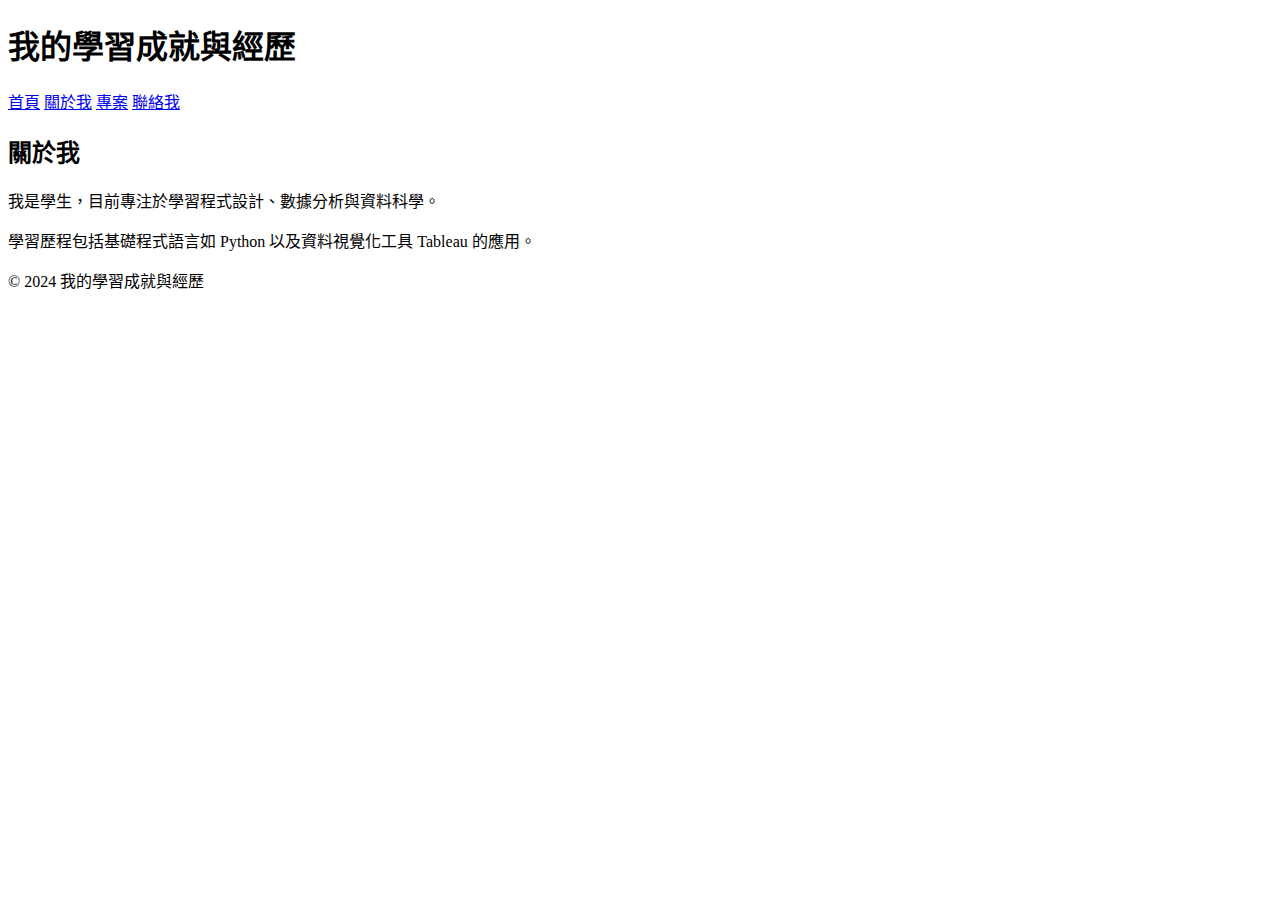
==== about.html @ 9af56048 "關於我" ====
<!DOCTYPE html>
<html lang="zh-TW">
<head>
    <meta charset="UTF-8">
    <meta name="viewport" content="width=device-width, initial-scale=1.0">
    <title>關於我</title>
    <link rel="stylesheet" href="styles.css">
</head>
<body>
    <header>
        <h1>我的學習成就與經歷</h1>
        <nav>
            <a href="index.html">首頁</a>
            <a href="about.html">關於我</a>
            <a href="projects.html">專案</a>
            <a href="contact.html">聯絡我</a>
        </nav>
    </header>
    <main>
        <h2>關於我</h2>
        <p>我是學生，目前專注於學習程式設計、數據分析與資料科學。</p>
        <p>學習歷程包括基礎程式語言如 Python 以及資料視覺化工具 Tableau 的應用。</p>
    </main>
    <footer>
        <p>© 2024 我的學習成就與經歷</p>
    </footer>
</body>
</html>
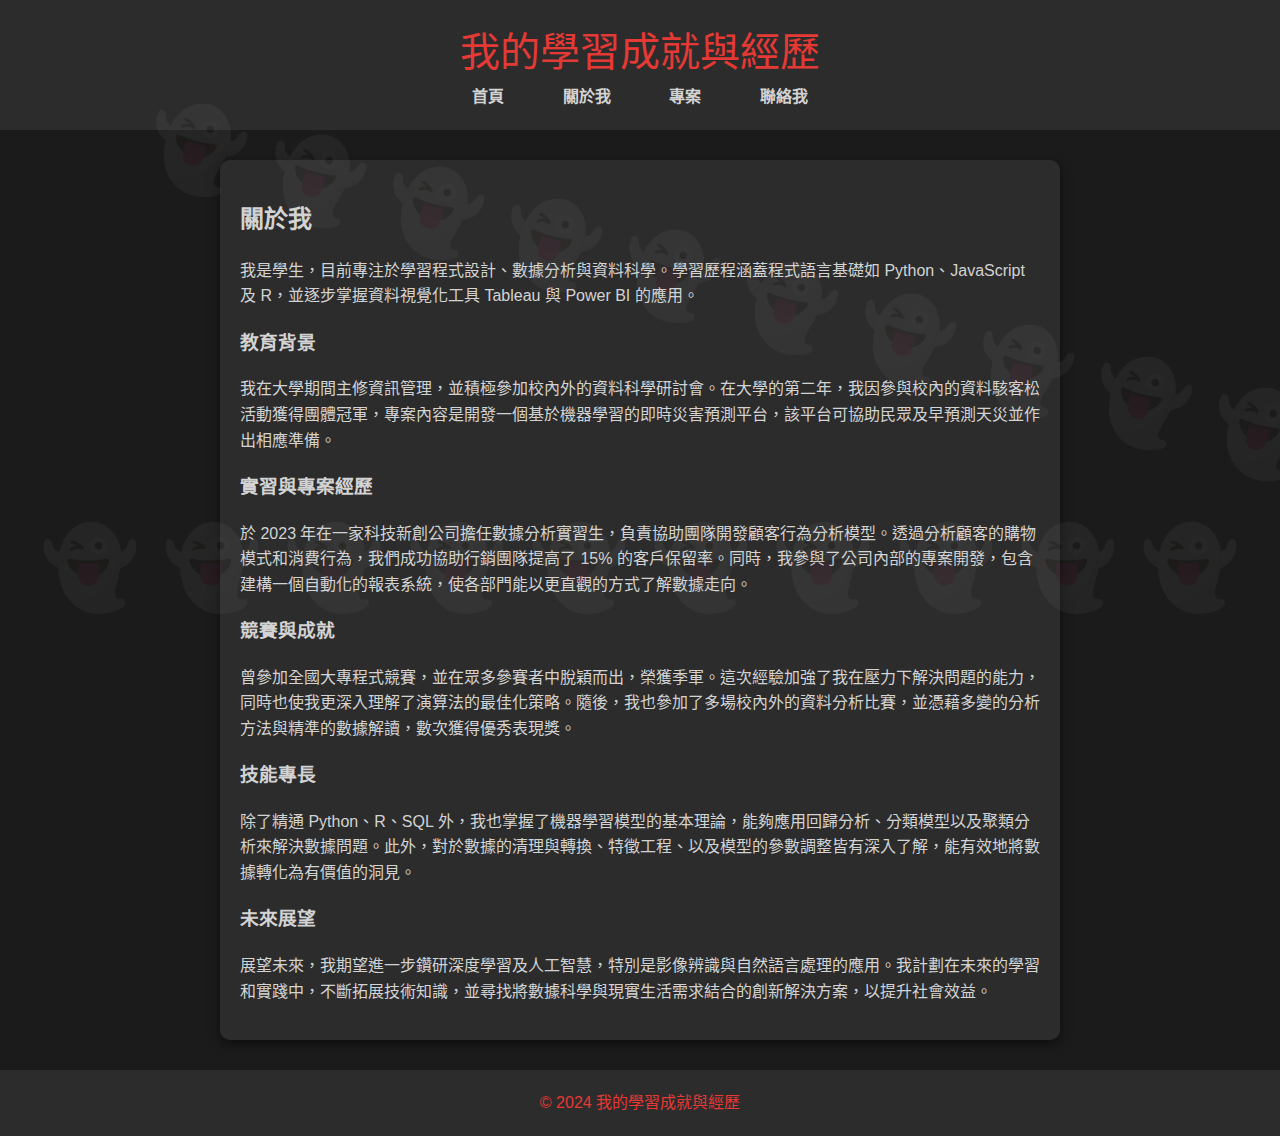
==== commit fc507928: "Update about.html" ====
--- a/about.html
+++ b/about.html
@@ -18,8 +18,22 @@
     </header>
     <main>
         <h2>關於我</h2>
-        <p>我是學生，目前專注於學習程式設計、數據分析與資料科學。</p>
-        <p>學習歷程包括基礎程式語言如 Python 以及資料視覺化工具 Tableau 的應用。</p>
+        <p>我是學生，目前專注於學習程式設計、數據分析與資料科學。學習歷程涵蓋程式語言基礎如 Python、JavaScript 及 R，並逐步掌握資料視覺化工具 Tableau 與 Power BI 的應用。</p>
+        
+        <h3>教育背景</h3>
+        <p>我在大學期間主修資訊管理，並積極參加校內外的資料科學研討會。在大學的第二年，我因參與校內的資料駭客松活動獲得團體冠軍，專案內容是開發一個基於機器學習的即時災害預測平台，該平台可協助民眾及早預測天災並作出相應準備。</p>
+        
+        <h3>實習與專案經歷</h3>
+        <p>於 2023 年在一家科技新創公司擔任數據分析實習生，負責協助團隊開發顧客行為分析模型。透過分析顧客的購物模式和消費行為，我們成功協助行銷團隊提高了 15% 的客戶保留率。同時，我參與了公司內部的專案開發，包含建構一個自動化的報表系統，使各部門能以更直觀的方式了解數據走向。</p>
+
+        <h3>競賽與成就</h3>
+        <p>曾參加全國大專程式競賽，並在眾多參賽者中脫穎而出，榮獲季軍。這次經驗加強了我在壓力下解決問題的能力，同時也使我更深入理解了演算法的最佳化策略。隨後，我也參加了多場校內外的資料分析比賽，並憑藉多變的分析方法與精準的數據解讀，數次獲得優秀表現獎。</p>
+
+        <h3>技能專長</h3>
+        <p>除了精通 Python、R、SQL 外，我也掌握了機器學習模型的基本理論，能夠應用回歸分析、分類模型以及聚類分析來解決數據問題。此外，對於數據的清理與轉換、特徵工程、以及模型的參數調整皆有深入了解，能有效地將數據轉化為有價值的洞見。</p>
+        
+        <h3>未來展望</h3>
+        <p>展望未來，我期望進一步鑽研深度學習及人工智慧，特別是影像辨識與自然語言處理的應用。我計劃在未來的學習和實踐中，不斷拓展技術知識，並尋找將數據科學與現實生活需求結合的創新解決方案，以提升社會效益。</p>
     </main>
     <footer>
         <p>© 2024 我的學習成就與經歷</p>
--- a/styles.css
+++ b/styles.css
@@ -0,0 +1,83 @@
+body {
+    font-family: 'Helvetica Neue', Arial, sans-serif;
+    color: #D3D3D3;
+    background-color: #1B1B1B;
+    margin: 0;
+    padding: 0;
+    line-height: 1.6;
+    position: relative; 
+    overflow: hidden;
+}
+
+body::before {
+    content: "👻 👻 👻 👻 👻 👻 👻 👻 👻 👻";
+    font-size: 5em;
+    opacity: 0.05; 
+    position: absolute;
+    top: 50%;
+    left: 50%;
+    transform: translate(-50%, -50%);
+    white-space: nowrap;
+    line-height: 1.5;
+    overflow: hidden;
+}
+
+body::after {
+    content: "👻 👻 👻 👻 👻 👻 👻 👻 👻 👻";
+    font-size: 5em;
+    opacity: 0.05;
+    position: absolute;
+    top: 20%;
+    left: 10%;
+    transform: rotate(15deg);
+    white-space: nowrap;
+}
+
+header, footer {
+    background-color: #2C2C2C;
+    color: #D3D3D3;
+    padding: 20px 0;
+    text-align: center;
+}
+
+header h1, footer p {
+    margin: 0;
+    font-weight: 300;
+    color: #E53935;
+}
+
+nav a {
+    color: #D3D3D3;
+    margin: 0 15px;
+    text-decoration: none;
+    font-weight: bold;
+    padding: 8px 12px;
+    border-radius: 4px;
+    transition: color 0.3s ease, background-color 0.3s ease;
+}
+
+nav a:hover {
+    background-color: #E53935;
+    color: #FFFFFF;
+}
+
+main {
+    max-width: 800px;
+    margin: 30px auto;
+    padding: 20px;
+    background-color: #2C2C2C;
+    color: #D3D3D3;
+    box-shadow: 0 4px 12px rgba(0, 0, 0, 0.5);
+    border-radius: 10px;
+}
+
+h1 {
+    font-size: 2.5em;
+    color: #E53935;
+    font-weight: 300;
+    margin-bottom: 20px;
+}
+
+.top-button:hover {
+    background-color: #D32F2F;
+}
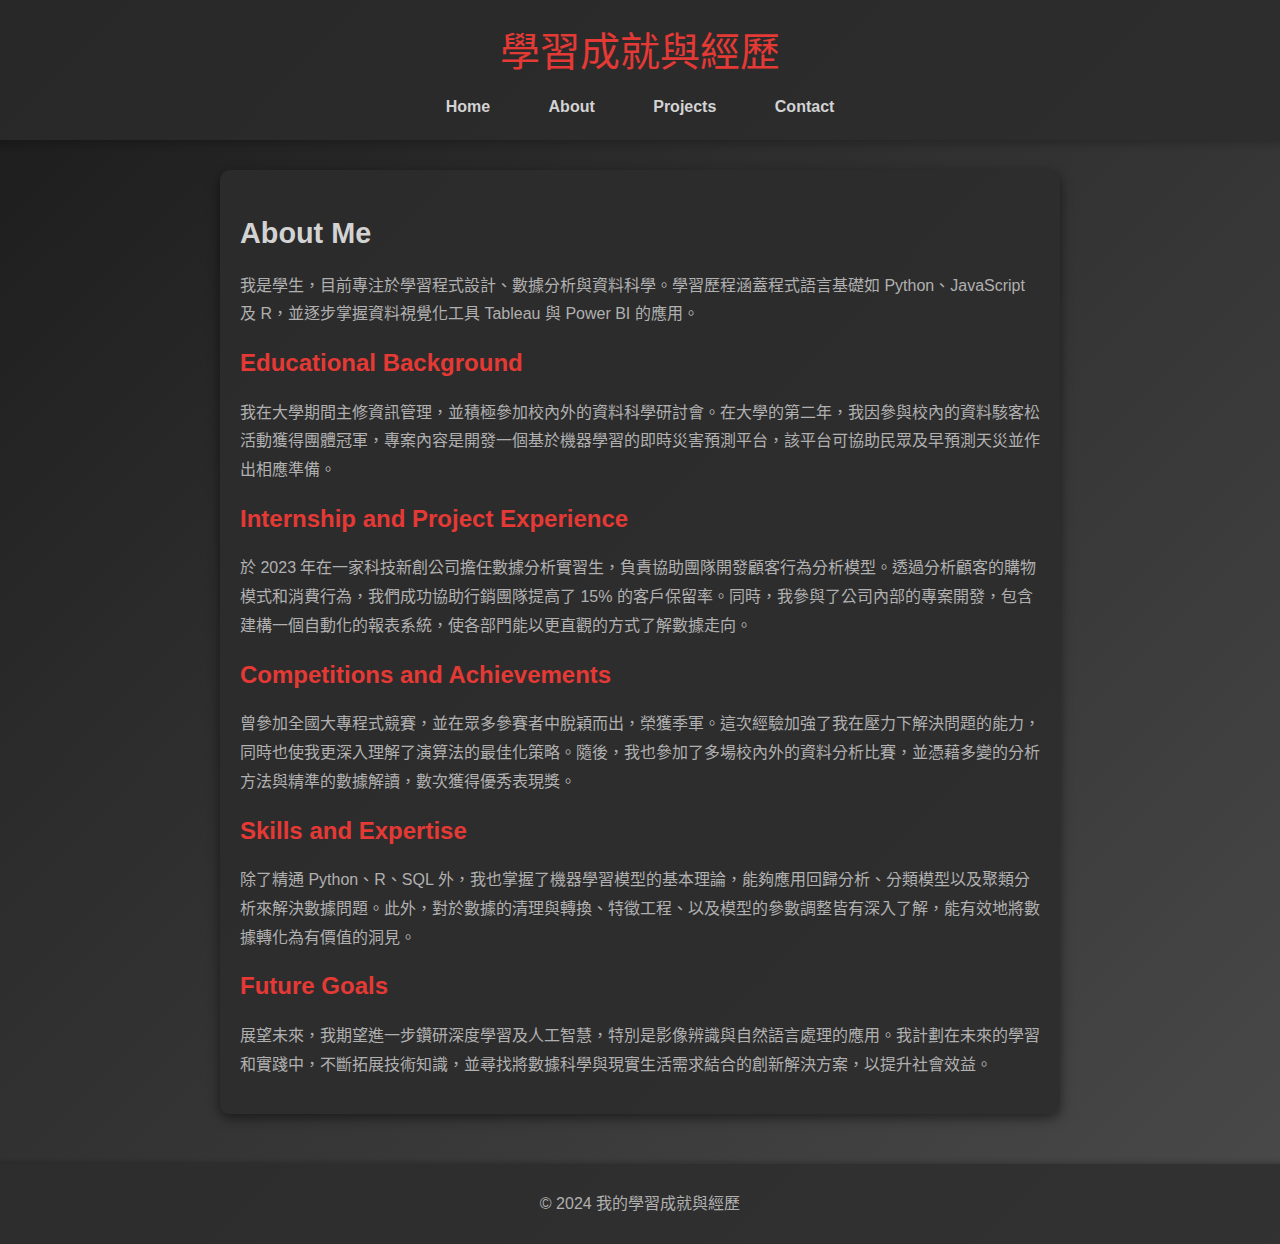
==== commit cd65153c: "Update about.html" ====
--- a/about.html
+++ b/about.html
@@ -1,38 +1,38 @@
-<!DOCTYPE html>
+<!DOCTYPE html> 
 <html lang="zh-TW">
 <head>
     <meta charset="UTF-8">
     <meta name="viewport" content="width=device-width, initial-scale=1.0">
-    <title>關於我</title>
+    <title>About Me</title>
     <link rel="stylesheet" href="styles.css">
 </head>
 <body>
     <header>
-        <h1>我的學習成就與經歷</h1>
+        <h1><strong>學習成就與經歷</strong></h1> <!-- 設置標題為粗體 -->
         <nav>
-            <a href="index.html">首頁</a>
-            <a href="about.html">關於我</a>
-            <a href="projects.html">專案</a>
-            <a href="contact.html">聯絡我</a>
+            <a href="index.html">Home</a> <!-- 導覽列項目改為英文 -->
+            <a href="about.html">About</a>
+            <a href="projects.html">Projects</a>
+            <a href="contact.html">Contact</a>
         </nav>
     </header>
     <main>
-        <h2>關於我</h2>
+        <h2>About Me</h2>
         <p>我是學生，目前專注於學習程式設計、數據分析與資料科學。學習歷程涵蓋程式語言基礎如 Python、JavaScript 及 R，並逐步掌握資料視覺化工具 Tableau 與 Power BI 的應用。</p>
         
-        <h3>教育背景</h3>
+        <h3>Educational Background</h3>
         <p>我在大學期間主修資訊管理，並積極參加校內外的資料科學研討會。在大學的第二年，我因參與校內的資料駭客松活動獲得團體冠軍，專案內容是開發一個基於機器學習的即時災害預測平台，該平台可協助民眾及早預測天災並作出相應準備。</p>
         
-        <h3>實習與專案經歷</h3>
+        <h3>Internship and Project Experience</h3>
         <p>於 2023 年在一家科技新創公司擔任數據分析實習生，負責協助團隊開發顧客行為分析模型。透過分析顧客的購物模式和消費行為，我們成功協助行銷團隊提高了 15% 的客戶保留率。同時，我參與了公司內部的專案開發，包含建構一個自動化的報表系統，使各部門能以更直觀的方式了解數據走向。</p>
 
-        <h3>競賽與成就</h3>
+        <h3>Competitions and Achievements</h3>
         <p>曾參加全國大專程式競賽，並在眾多參賽者中脫穎而出，榮獲季軍。這次經驗加強了我在壓力下解決問題的能力，同時也使我更深入理解了演算法的最佳化策略。隨後，我也參加了多場校內外的資料分析比賽，並憑藉多變的分析方法與精準的數據解讀，數次獲得優秀表現獎。</p>
 
-        <h3>技能專長</h3>
+        <h3>Skills and Expertise</h3>
         <p>除了精通 Python、R、SQL 外，我也掌握了機器學習模型的基本理論，能夠應用回歸分析、分類模型以及聚類分析來解決數據問題。此外，對於數據的清理與轉換、特徵工程、以及模型的參數調整皆有深入了解，能有效地將數據轉化為有價值的洞見。</p>
         
-        <h3>未來展望</h3>
+        <h3>Future Goals</h3>
         <p>展望未來，我期望進一步鑽研深度學習及人工智慧，特別是影像辨識與自然語言處理的應用。我計劃在未來的學習和實踐中，不斷拓展技術知識，並尋找將數據科學與現實生活需求結合的創新解決方案，以提升社會效益。</p>
     </main>
     <footer>
--- a/styles.css
+++ b/styles.css
@@ -1,49 +1,80 @@
+/* 強制垂直滾動 */
+html, body { 
+    overflow-y: auto;
+}
+
+/* 動態漸層背景及全局樣式 */
 body {
     font-family: 'Helvetica Neue', Arial, sans-serif;
     color: #D3D3D3;
-    background-color: #1B1B1B;
+    background: linear-gradient(135deg, #1B1B1B, #2C2C2C, #3A3A3A, #4A4A4A); /* 動態深色漸層背景 */
     margin: 0;
     padding: 0;
     line-height: 1.6;
-    position: relative; 
-    overflow: hidden;
+    position: relative;
+    animation: gradient 15s ease infinite; /* 動態背景 */
+    display: flex;
+    flex-direction: column;
+    align-items: center;
 }
 
-body::before {
-    content: "👻 👻 👻 👻 👻 👻 👻 👻 👻 👻";
-    font-size: 5em;
-    opacity: 0.05; 
-    position: absolute;
-    top: 50%;
-    left: 50%;
-    transform: translate(-50%, -50%);
-    white-space: nowrap;
-    line-height: 1.5;
-    overflow: hidden;
+/* 動態背景動畫 */
+@keyframes gradient {
+    0% { background-position: 0% 50%; }
+    50% { background-position: 100% 50%; }
+    100% { background-position: 0% 50%; }
 }
 
-body::after {
-    content: "👻 👻 👻 👻 👻 👻 👻 👻 👻 👻";
-    font-size: 5em;
-    opacity: 0.05;
+/* 背景鬼臉表情符號樣式 */
+.emoji-ghost {
+    font-size: 3em;
     position: absolute;
-    top: 20%;
-    left: 10%;
-    transform: rotate(15deg);
-    white-space: nowrap;
+    opacity: 0.1; /* 透明度調整 */
+    user-select: none;
+    pointer-events: none;
 }
 
-header, footer {
-    background-color: #2C2C2C;
-    color: #D3D3D3;
-    padding: 20px 0;
+/* 隨機分佈鬼臉表情符號 */
+.emoji-ghost:nth-child(1) { top: 10%; left: 15%; transform: rotate(45deg); }
+.emoji-ghost:nth-child(2) { top: 30%; left: 70%; transform: rotate(-45deg); }
+.emoji-ghost:nth-child(3) { top: 50%; left: 30%; transform: rotate(180deg); }
+.emoji-ghost:nth-child(4) { top: 70%; left: 10%; transform: rotate(45deg); }
+.emoji-ghost:nth-child(5) { top: 80%; left: 80%; transform: rotate(-45deg); }
+.emoji-ghost:nth-child(6) { top: 20%; left: 50%; transform: rotate(180deg); }
+.emoji-ghost:nth-child(7) { top: 60%; left: 40%; transform: rotate(45deg); }
+.emoji-ghost:nth-child(8) { top: 90%; left: 20%; transform: rotate(-45deg); }
+.emoji-ghost:nth-child(9) { top: 40%; left: 90%; transform: rotate(180deg); }
+.emoji-ghost:nth-child(10) { top: 10%; left: 75%; transform: rotate(45deg); }
+
+/* Header and Footer 样式 */
+header {
+    width: 100%;
+    padding: 20px;
+    background-color: rgba(44, 44, 44, 0.8); /* 半透明深灰色 */
+    box-shadow: 0 4px 8px rgba(0, 0, 0, 0.2);
     text-align: center;
 }
 
-header h1, footer p {
+header h1 {
+    color: #E53935;
+    font-size: 2.5em;
     margin: 0;
     font-weight: 300;
-    color: #E53935;
+}
+
+footer {
+    width: 100%;
+    margin-top: 20px;
+    padding: 10px;
+    background-color: rgba(44, 44, 44, 0.8);
+    text-align: center;
+    box-shadow: 0 -2px 5px rgba(0, 0, 0, 0.2);
+    color: #D3D3D3;
+}
+
+/* 導覽列樣式 */
+nav {
+    margin-top: 10px;
 }
 
 nav a {
@@ -53,7 +84,7 @@
     font-weight: bold;
     padding: 8px 12px;
     border-radius: 4px;
-    transition: color 0.3s ease, background-color 0.3s ease;
+    transition: color 0.5s ease, background-color 0.5s ease;
 }
 
 nav a:hover {
@@ -61,16 +92,19 @@
     color: #FFFFFF;
 }
 
+/* 內容主要區域樣式 */
 main {
+    width: 80%;
     max-width: 800px;
     margin: 30px auto;
     padding: 20px;
-    background-color: #2C2C2C;
+    background-color: rgba(44, 44, 44, 0.9);
     color: #D3D3D3;
     box-shadow: 0 4px 12px rgba(0, 0, 0, 0.5);
     border-radius: 10px;
 }
 
+/* 標題樣式 */
 h1 {
     font-size: 2.5em;
     color: #E53935;
@@ -78,6 +112,23 @@
     margin-bottom: 20px;
 }
 
-.top-button:hover {
-    background-color: #D32F2F;
+h2 {
+    font-size: 1.8em;
+    color: #D3D3D3;
+    margin-top: 20px;
+    margin-bottom: 15px;
 }
+
+h3 {
+    font-size: 1.5em;
+    color: #E53935;
+    margin-top: 15px;
+    margin-bottom: 10px;
+}
+
+/* 文字段落樣式 */
+p {
+    line-height: 1.8;
+    margin-bottom: 15px;
+    color: #B0B0B0;
+}
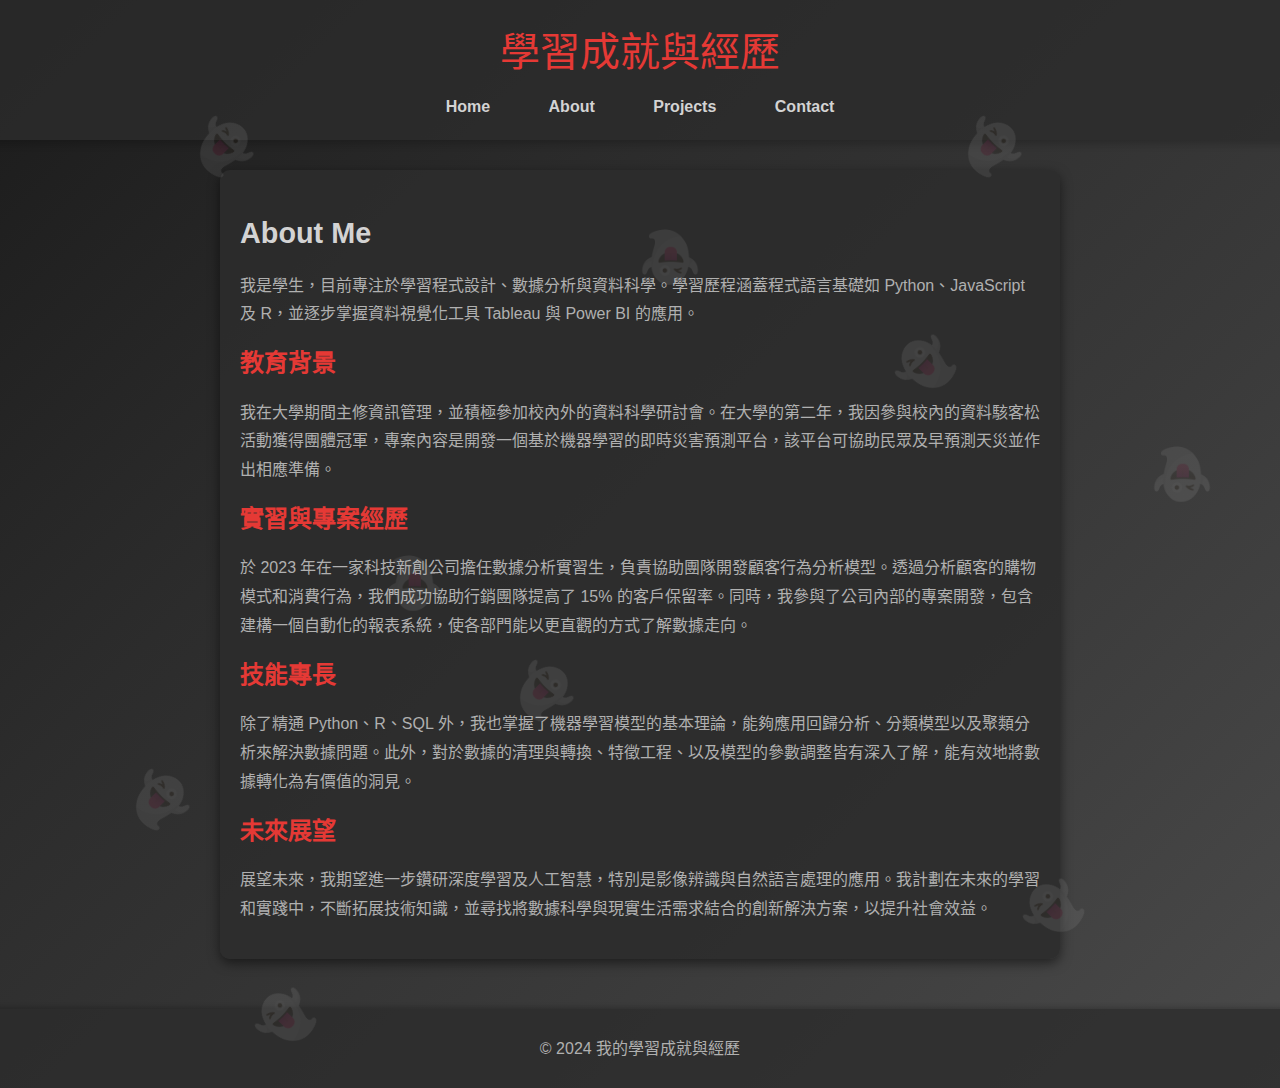
==== commit fde33cb3: "Update about.html" ====
--- a/about.html
+++ b/about.html
@@ -1,4 +1,4 @@
-<!DOCTYPE html> 
+<!DOCTYPE html>
 <html lang="zh-TW">
 <head>
     <meta charset="UTF-8">
@@ -7,34 +7,53 @@
     <link rel="stylesheet" href="styles.css">
 </head>
 <body>
+    <!-- 背景鬼臉表情符號 -->
+    <span class="emoji-ghost">👻</span>
+    <span class="emoji-ghost">👻</span>
+    <span class="emoji-ghost">👻</span>
+    <span class="emoji-ghost">👻</span>
+    <span class="emoji-ghost">👻</span>
+    <span class="emoji-ghost">👻</span>
+    <span class="emoji-ghost">👻</span>
+    <span class="emoji-ghost">👻</span>
+    <span class="emoji-ghost">👻</span>
+    <span class="emoji-ghost">👻</span>
+
     <header>
-        <h1><strong>學習成就與經歷</strong></h1> <!-- 設置標題為粗體 -->
+        <h1><strong>學習成就與經歷</strong></h1>
         <nav>
-            <a href="index.html">Home</a> <!-- 導覽列項目改為英文 -->
+            <a href="index.html">Home</a>
             <a href="about.html">About</a>
             <a href="projects.html">Projects</a>
             <a href="contact.html">Contact</a>
         </nav>
     </header>
+    
     <main>
         <h2>About Me</h2>
         <p>我是學生，目前專注於學習程式設計、數據分析與資料科學。學習歷程涵蓋程式語言基礎如 Python、JavaScript 及 R，並逐步掌握資料視覺化工具 Tableau 與 Power BI 的應用。</p>
         
-        <h3>Educational Background</h3>
-        <p>我在大學期間主修資訊管理，並積極參加校內外的資料科學研討會。在大學的第二年，我因參與校內的資料駭客松活動獲得團體冠軍，專案內容是開發一個基於機器學習的即時災害預測平台，該平台可協助民眾及早預測天災並作出相應準備。</p>
+        <section>
+            <h3>教育背景</h3>
+            <p>我在大學期間主修資訊管理，並積極參加校內外的資料科學研討會。在大學的第二年，我因參與校內的資料駭客松活動獲得團體冠軍，專案內容是開發一個基於機器學習的即時災害預測平台，該平台可協助民眾及早預測天災並作出相應準備。</p>
+        </section>
         
-        <h3>Internship and Project Experience</h3>
-        <p>於 2023 年在一家科技新創公司擔任數據分析實習生，負責協助團隊開發顧客行為分析模型。透過分析顧客的購物模式和消費行為，我們成功協助行銷團隊提高了 15% 的客戶保留率。同時，我參與了公司內部的專案開發，包含建構一個自動化的報表系統，使各部門能以更直觀的方式了解數據走向。</p>
+        <section>
+            <h3>實習與專案經歷</h3>
+            <p>於 2023 年在一家科技新創公司擔任數據分析實習生，負責協助團隊開發顧客行為分析模型。透過分析顧客的購物模式和消費行為，我們成功協助行銷團隊提高了 15% 的客戶保留率。同時，我參與了公司內部的專案開發，包含建構一個自動化的報表系統，使各部門能以更直觀的方式了解數據走向。</p>
+        </section>
 
-        <h3>Competitions and Achievements</h3>
-        <p>曾參加全國大專程式競賽，並在眾多參賽者中脫穎而出，榮獲季軍。這次經驗加強了我在壓力下解決問題的能力，同時也使我更深入理解了演算法的最佳化策略。隨後，我也參加了多場校內外的資料分析比賽，並憑藉多變的分析方法與精準的數據解讀，數次獲得優秀表現獎。</p>
-
-        <h3>Skills and Expertise</h3>
-        <p>除了精通 Python、R、SQL 外，我也掌握了機器學習模型的基本理論，能夠應用回歸分析、分類模型以及聚類分析來解決數據問題。此外，對於數據的清理與轉換、特徵工程、以及模型的參數調整皆有深入了解，能有效地將數據轉化為有價值的洞見。</p>
+        <section>
+            <h3>技能專長</h3>
+            <p>除了精通 Python、R、SQL 外，我也掌握了機器學習模型的基本理論，能夠應用回歸分析、分類模型以及聚類分析來解決數據問題。此外，對於數據的清理與轉換、特徵工程、以及模型的參數調整皆有深入了解，能有效地將數據轉化為有價值的洞見。</p>
+        </section>
         
-        <h3>Future Goals</h3>
-        <p>展望未來，我期望進一步鑽研深度學習及人工智慧，特別是影像辨識與自然語言處理的應用。我計劃在未來的學習和實踐中，不斷拓展技術知識，並尋找將數據科學與現實生活需求結合的創新解決方案，以提升社會效益。</p>
+        <section>
+            <h3>未來展望</h3>
+            <p>展望未來，我期望進一步鑽研深度學習及人工智慧，特別是影像辨識與自然語言處理的應用。我計劃在未來的學習和實踐中，不斷拓展技術知識，並尋找將數據科學與現實生活需求結合的創新解決方案，以提升社會效益。</p>
+        </section>
     </main>
+    
     <footer>
         <p>© 2024 我的學習成就與經歷</p>
     </footer>
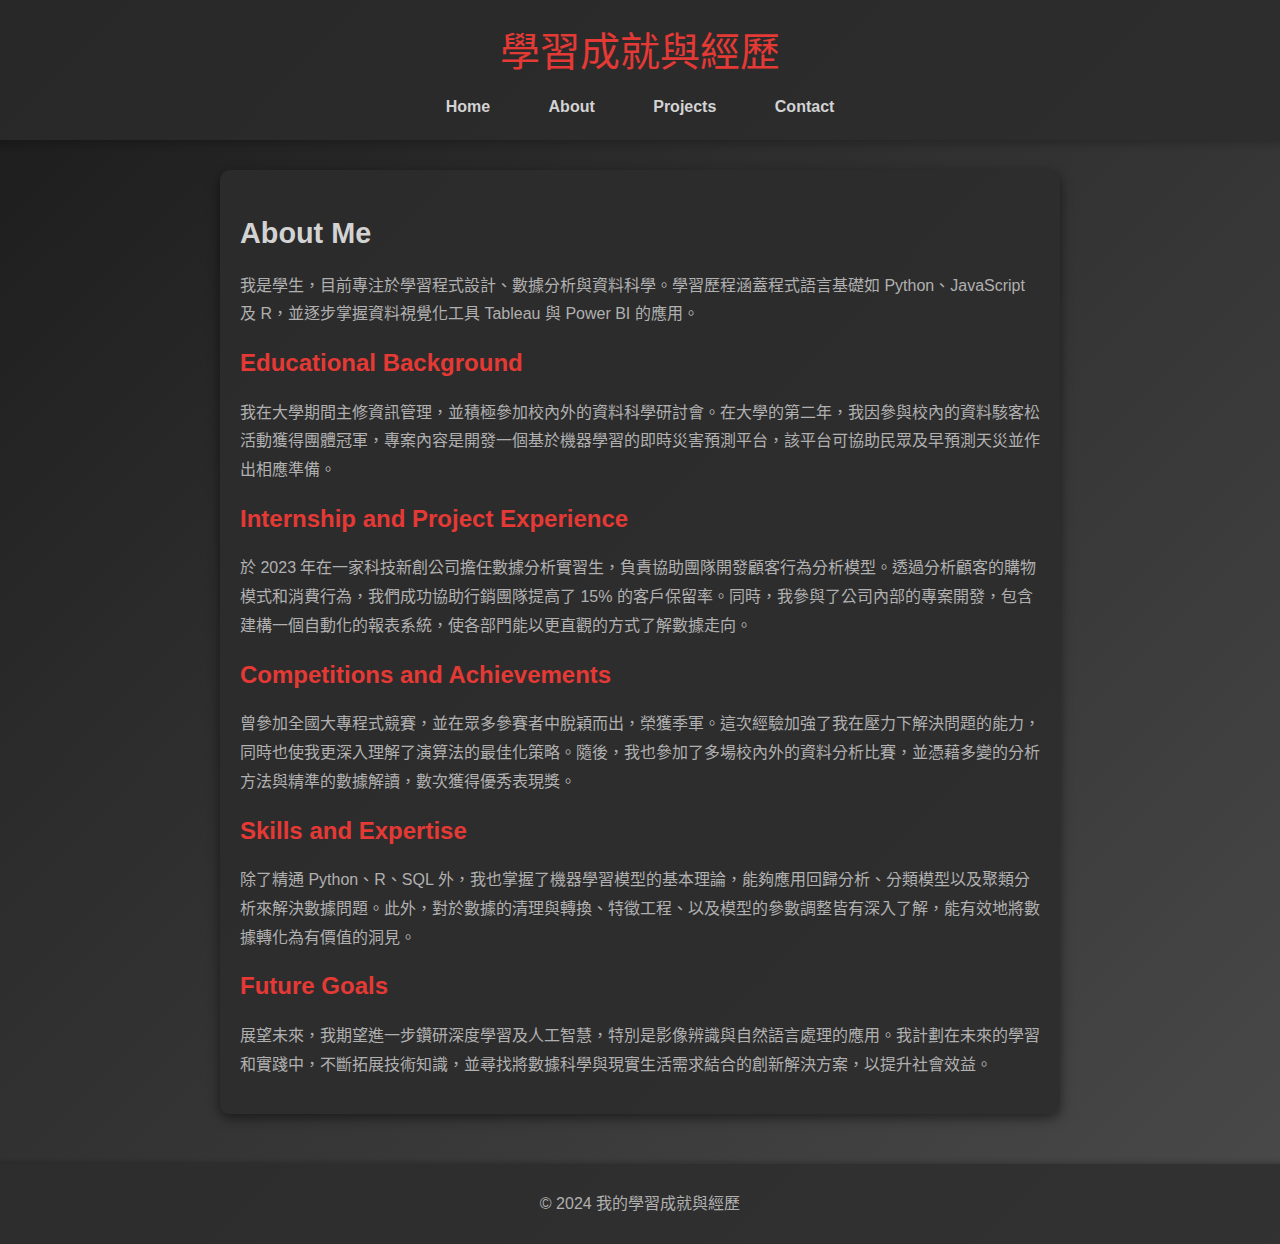
==== commit 37076fe2: "Update about.html" ====
--- a/about.html
+++ b/about.html
@@ -1,4 +1,4 @@
-<!DOCTYPE html>
+<!DOCTYPE html> 
 <html lang="zh-TW">
 <head>
     <meta charset="UTF-8">
@@ -7,53 +7,34 @@
     <link rel="stylesheet" href="styles.css">
 </head>
 <body>
-    <!-- 背景鬼臉表情符號 -->
-    <span class="emoji-ghost">👻</span>
-    <span class="emoji-ghost">👻</span>
-    <span class="emoji-ghost">👻</span>
-    <span class="emoji-ghost">👻</span>
-    <span class="emoji-ghost">👻</span>
-    <span class="emoji-ghost">👻</span>
-    <span class="emoji-ghost">👻</span>
-    <span class="emoji-ghost">👻</span>
-    <span class="emoji-ghost">👻</span>
-    <span class="emoji-ghost">👻</span>
-
     <header>
-        <h1><strong>學習成就與經歷</strong></h1>
+        <h1><strong>學習成就與經歷</strong></h1> <!-- 設置標題為粗體 -->
         <nav>
-            <a href="index.html">Home</a>
+            <a href="index.html">Home</a> <!-- 導覽列項目改為英文 -->
             <a href="about.html">About</a>
             <a href="projects.html">Projects</a>
             <a href="contact.html">Contact</a>
         </nav>
     </header>
-    
     <main>
         <h2>About Me</h2>
         <p>我是學生，目前專注於學習程式設計、數據分析與資料科學。學習歷程涵蓋程式語言基礎如 Python、JavaScript 及 R，並逐步掌握資料視覺化工具 Tableau 與 Power BI 的應用。</p>
         
-        <section>
-            <h3>教育背景</h3>
-            <p>我在大學期間主修資訊管理，並積極參加校內外的資料科學研討會。在大學的第二年，我因參與校內的資料駭客松活動獲得團體冠軍，專案內容是開發一個基於機器學習的即時災害預測平台，該平台可協助民眾及早預測天災並作出相應準備。</p>
-        </section>
+        <h3>Educational Background</h3>
+        <p>我在大學期間主修資訊管理，並積極參加校內外的資料科學研討會。在大學的第二年，我因參與校內的資料駭客松活動獲得團體冠軍，專案內容是開發一個基於機器學習的即時災害預測平台，該平台可協助民眾及早預測天災並作出相應準備。</p>
         
-        <section>
-            <h3>實習與專案經歷</h3>
-            <p>於 2023 年在一家科技新創公司擔任數據分析實習生，負責協助團隊開發顧客行為分析模型。透過分析顧客的購物模式和消費行為，我們成功協助行銷團隊提高了 15% 的客戶保留率。同時，我參與了公司內部的專案開發，包含建構一個自動化的報表系統，使各部門能以更直觀的方式了解數據走向。</p>
-        </section>
+        <h3>Internship and Project Experience</h3>
+        <p>於 2023 年在一家科技新創公司擔任數據分析實習生，負責協助團隊開發顧客行為分析模型。透過分析顧客的購物模式和消費行為，我們成功協助行銷團隊提高了 15% 的客戶保留率。同時，我參與了公司內部的專案開發，包含建構一個自動化的報表系統，使各部門能以更直觀的方式了解數據走向。</p>
 
-        <section>
-            <h3>技能專長</h3>
-            <p>除了精通 Python、R、SQL 外，我也掌握了機器學習模型的基本理論，能夠應用回歸分析、分類模型以及聚類分析來解決數據問題。此外，對於數據的清理與轉換、特徵工程、以及模型的參數調整皆有深入了解，能有效地將數據轉化為有價值的洞見。</p>
-        </section>
+        <h3>Competitions and Achievements</h3>
+        <p>曾參加全國大專程式競賽，並在眾多參賽者中脫穎而出，榮獲季軍。這次經驗加強了我在壓力下解決問題的能力，同時也使我更深入理解了演算法的最佳化策略。隨後，我也參加了多場校內外的資料分析比賽，並憑藉多變的分析方法與精準的數據解讀，數次獲得優秀表現獎。</p>
+
+        <h3>Skills and Expertise</h3>
+        <p>除了精通 Python、R、SQL 外，我也掌握了機器學習模型的基本理論，能夠應用回歸分析、分類模型以及聚類分析來解決數據問題。此外，對於數據的清理與轉換、特徵工程、以及模型的參數調整皆有深入了解，能有效地將數據轉化為有價值的洞見。</p>
         
-        <section>
-            <h3>未來展望</h3>
-            <p>展望未來，我期望進一步鑽研深度學習及人工智慧，特別是影像辨識與自然語言處理的應用。我計劃在未來的學習和實踐中，不斷拓展技術知識，並尋找將數據科學與現實生活需求結合的創新解決方案，以提升社會效益。</p>
-        </section>
+        <h3>Future Goals</h3>
+        <p>展望未來，我期望進一步鑽研深度學習及人工智慧，特別是影像辨識與自然語言處理的應用。我計劃在未來的學習和實踐中，不斷拓展技術知識，並尋找將數據科學與現實生活需求結合的創新解決方案，以提升社會效益。</p>
     </main>
-    
     <footer>
         <p>© 2024 我的學習成就與經歷</p>
     </footer>
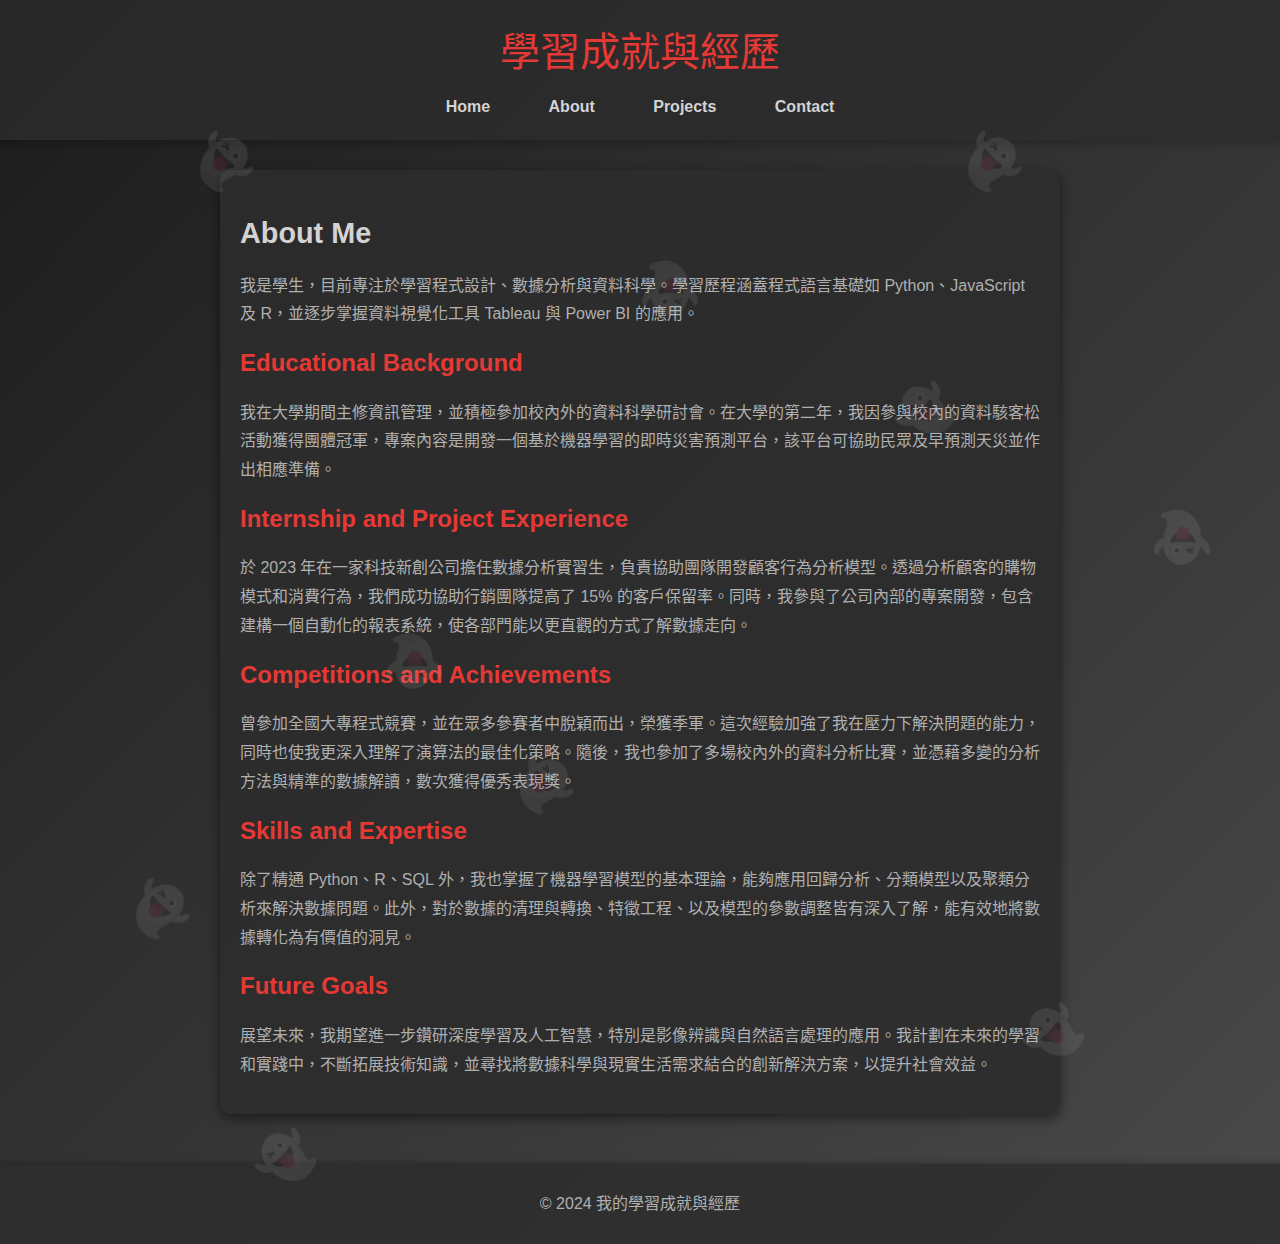
==== commit 08329609: "Update about.html" ====
--- a/about.html
+++ b/about.html
@@ -7,6 +7,18 @@
     <link rel="stylesheet" href="styles.css">
 </head>
 <body>
+    <!-- 背景鬼臉表情符號 -->
+    <span class="emoji-ghost">👻</span>
+    <span class="emoji-ghost">👻</span>
+    <span class="emoji-ghost">👻</span>
+    <span class="emoji-ghost">👻</span>
+    <span class="emoji-ghost">👻</span>
+    <span class="emoji-ghost">👻</span>
+    <span class="emoji-ghost">👻</span>
+    <span class="emoji-ghost">👻</span>
+    <span class="emoji-ghost">👻</span>
+    <span class="emoji-ghost">👻</span>
+
     <header>
         <h1><strong>學習成就與經歷</strong></h1> <!-- 設置標題為粗體 -->
         <nav>
@@ -16,6 +28,7 @@
             <a href="contact.html">Contact</a>
         </nav>
     </header>
+    
     <main>
         <h2>About Me</h2>
         <p>我是學生，目前專注於學習程式設計、數據分析與資料科學。學習歷程涵蓋程式語言基礎如 Python、JavaScript 及 R，並逐步掌握資料視覺化工具 Tableau 與 Power BI 的應用。</p>
@@ -35,6 +48,7 @@
         <h3>Future Goals</h3>
         <p>展望未來，我期望進一步鑽研深度學習及人工智慧，特別是影像辨識與自然語言處理的應用。我計劃在未來的學習和實踐中，不斷拓展技術知識，並尋找將數據科學與現實生活需求結合的創新解決方案，以提升社會效益。</p>
     </main>
+    
     <footer>
         <p>© 2024 我的學習成就與經歷</p>
     </footer>
